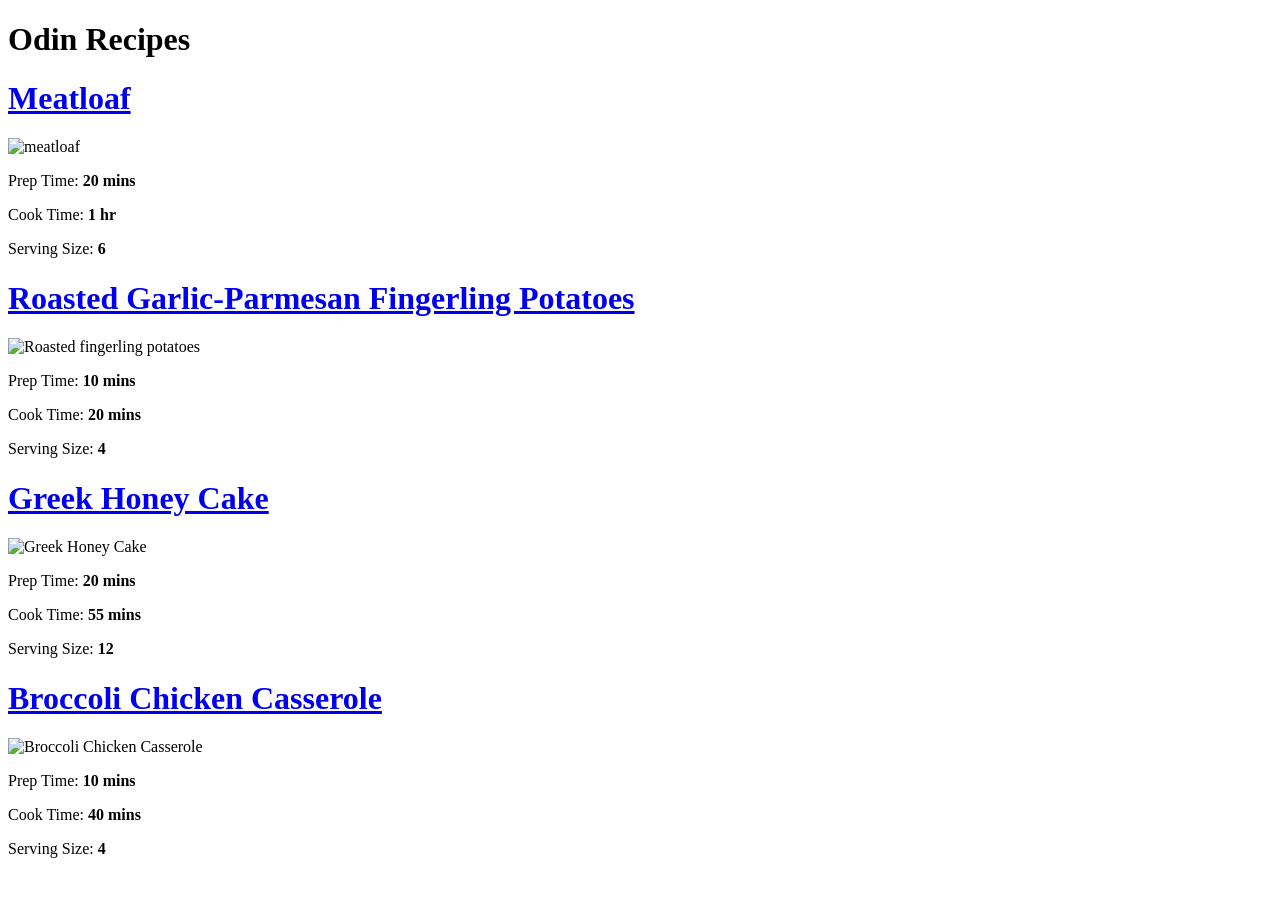
==== index.html @ 8db9ad66 "Add height and width to images" ====
<!DOCTYPE html>
<html lang="en">
<head>
    <meta charset="UTF-8">
    <meta name="viewport" content="width=device-width, initial-scale=1.0">
    <title>Odin Recipes</title>
</head>
<body>
    <h1>Odin Recipes</h1>
    <h1><a href="recipes/meatloaf.html">Meatloaf</a></h1>
    <img src="https://www.allrecipes.com/thmb/mKY06P7OC1BDREL8DoSNxCK2vAo=/750x0/filters:no_upscale():max_bytes(150000):strip_icc():format(webp)/2295590-Best-Ever-Meatloaf-ddmfs-083-4x3-1-6d7604c8b4204abd832a26ef85d0e58e.jpg" alt="meatloaf" width="400" height="300">
        <p>Prep Time: <strong>20 mins</strong></p>
        <p>Cook Time: <strong>1 hr</strong></p>
        <p>Serving Size: <strong>6</strong></p>
    <h1><a href="recipes/finger-potato.html">Roasted Garlic-Parmesan Fingerling Potatoes</a></h1>
    <img src="https://www.allrecipes.com/thmb/ExYATsYmZMxS44_PCqObFQiMBvU=/750x0/filters:no_upscale():max_bytes(150000):strip_icc():format(webp)/269519-roasted-garlic-parmesan-fingerling-potatoes-ddmfs-4x3-hero-1584-eb70bae9c20e48dd8fc822da3f15f1fb.jpeg" alt="Roasted fingerling potatoes" width="400" height="300">
        <p>Prep Time: <strong>10 mins</strong></p>
        <p>Cook Time: <strong>20 mins</strong></p>
        <p>Serving Size: <strong>4</strong></p>
    <h1><a href="recipes/greek-honey-cake.html">Greek Honey Cake</a></h1>
    <img src="https://www.allrecipes.com/thmb/S2AWqS0gSyOztcY0TSxYUbBmHLk=/750x0/filters:no_upscale():max_bytes(150000):strip_icc():format(webp)/22262_Greek-Honey-Cake-4x3-5fa1b43afde24b53906180c99cf8b187.jpg" alt="Greek Honey Cake" width="400" height="300">
        <p>Prep Time: <strong>20 mins</strong></p>
        <p>Cook Time: <strong>55 mins</strong></p>
        <p>Serving Size: <strong>12</strong></p>
    <h1><a href="recipes/brocc-chick-cass.html">Broccoli Chicken Casserole</a></h1>
    <img src="https://www.allrecipes.com/thmb/Wqqr1eGm4yHBEPp3e0eATlEiFeU=/750x0/filters:no_upscale():max_bytes(150000):strip_icc():format(webp)/8965-broccoli-chicken-casserole-i-DDMFS-4x3-7c100071a13c4226bae46ea4afcf756b.jpg" alt="Broccoli Chicken Casserole" width="400" height="300">
        <p>Prep Time: <strong>10 mins</strong></p>
        <p>Cook Time: <strong>40 mins</strong></p>
        <p>Serving Size: <strong>4</strong></p>

</body>
</html>
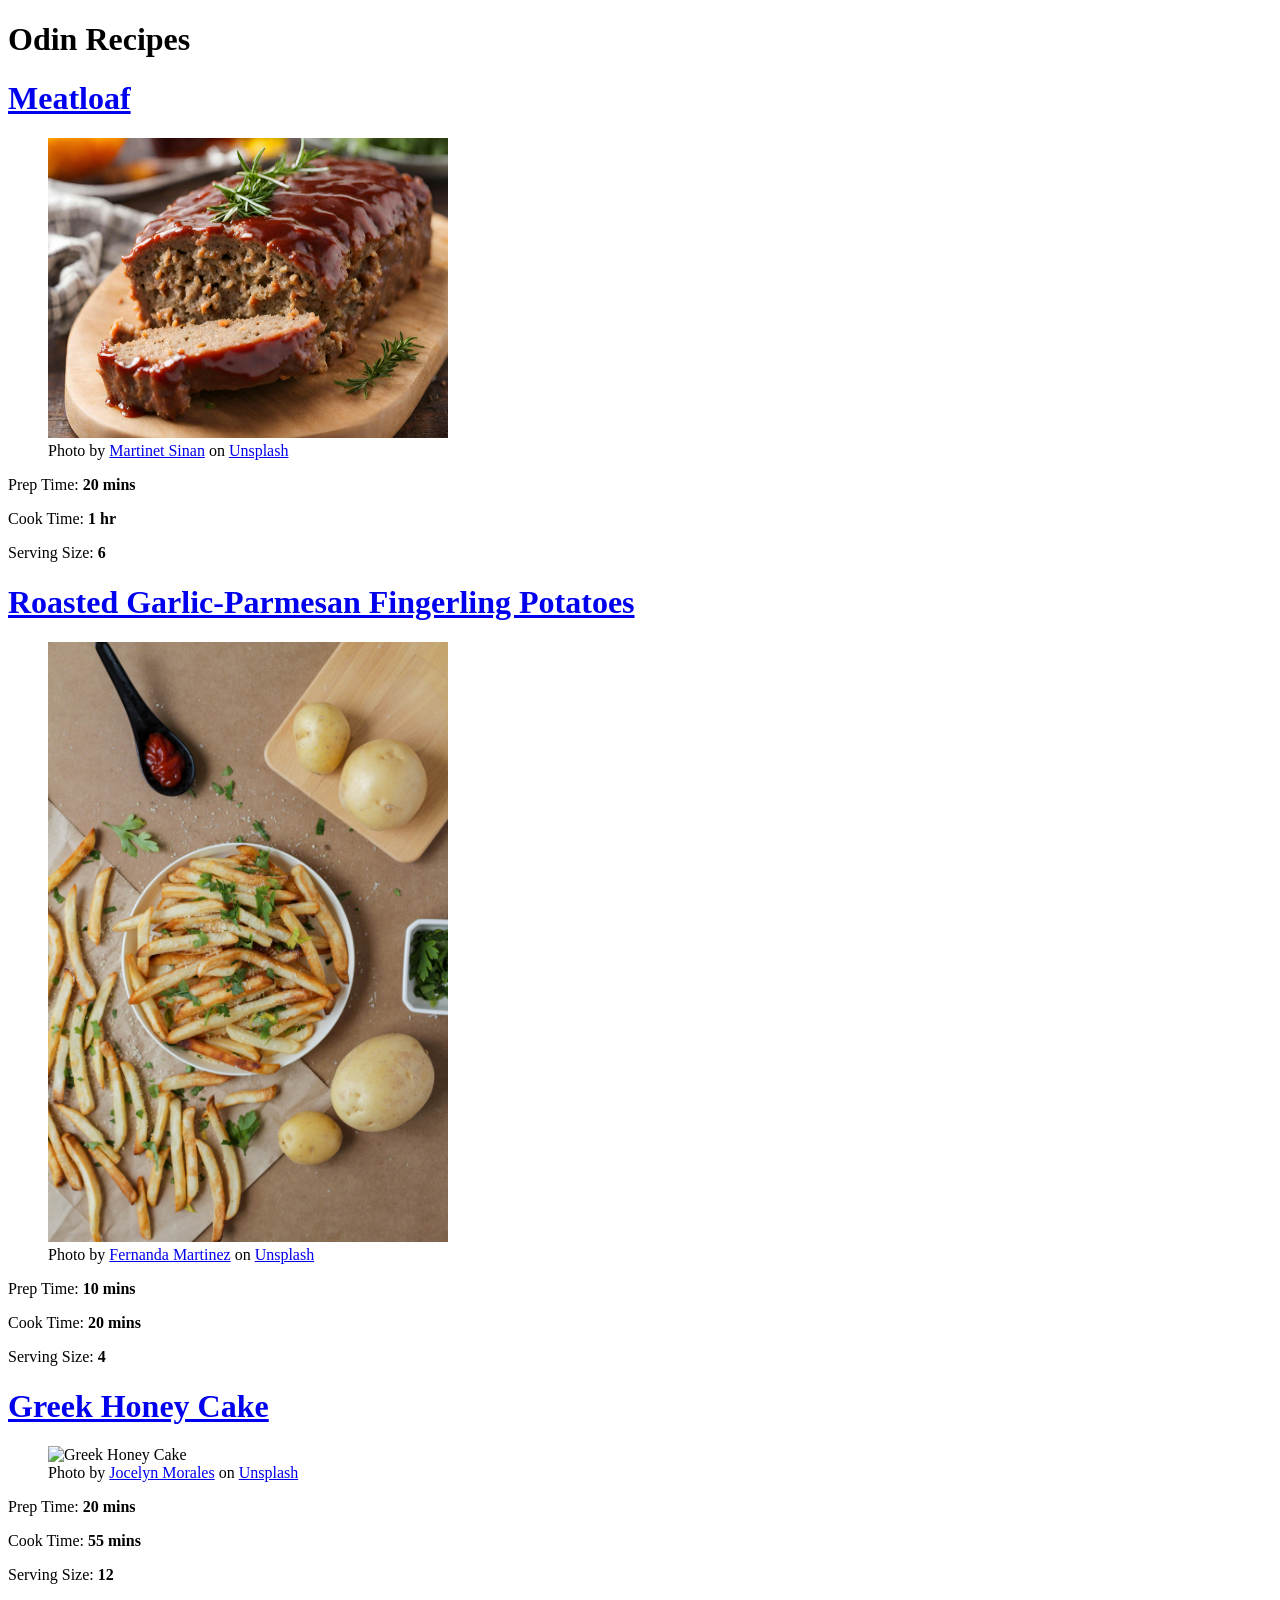
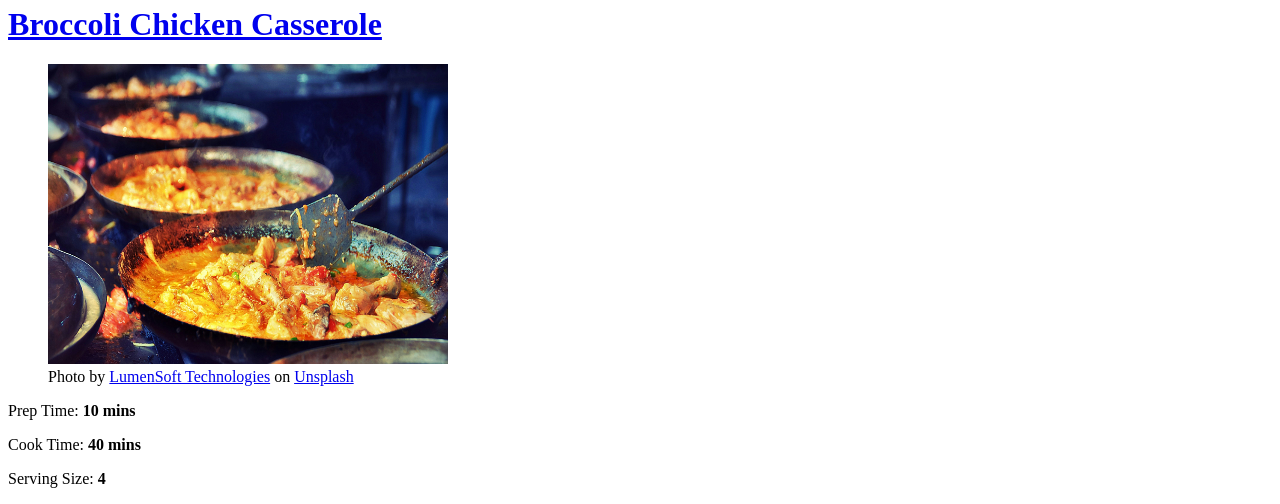
==== commit 60a0d3c0: "Change images and add author" ====
--- a/index.html
+++ b/index.html
@@ -8,22 +8,37 @@
 <body>
     <h1>Odin Recipes</h1>
     <h1><a href="recipes/meatloaf.html">Meatloaf</a></h1>
-    <img src="https://www.allrecipes.com/thmb/mKY06P7OC1BDREL8DoSNxCK2vAo=/750x0/filters:no_upscale():max_bytes(150000):strip_icc():format(webp)/2295590-Best-Ever-Meatloaf-ddmfs-083-4x3-1-6d7604c8b4204abd832a26ef85d0e58e.jpg" alt="meatloaf" width="400" height="300">
+    <figure>
+        <img src="images/meatloaf-odin.jpg" alt="meatloaf" width="400" height="300">
+        <figcaption>Photo by <a href="https://unsplash.com/@foodfusionfrenzy?utm_source=unsplash&utm_medium=referral&utm_content=creditCopyText" target="_blank">Martinet Sinan</a> on <a href="https://unsplash.com/photos/a-loaf-of-meatloaf-on-a-cutting-board-with-a-sprig-of-u0gs_AzC9CQ?utm_source=unsplash&utm_medium=referral&utm_content=creditCopyText" target="_blank">Unsplash</a></figcaption>
+    </figure>
         <p>Prep Time: <strong>20 mins</strong></p>
         <p>Cook Time: <strong>1 hr</strong></p>
         <p>Serving Size: <strong>6</strong></p>
     <h1><a href="recipes/finger-potato.html">Roasted Garlic-Parmesan Fingerling Potatoes</a></h1>
-    <img src="https://www.allrecipes.com/thmb/ExYATsYmZMxS44_PCqObFQiMBvU=/750x0/filters:no_upscale():max_bytes(150000):strip_icc():format(webp)/269519-roasted-garlic-parmesan-fingerling-potatoes-ddmfs-4x3-hero-1584-eb70bae9c20e48dd8fc822da3f15f1fb.jpeg" alt="Roasted fingerling potatoes" width="400" height="300">
+    <figure>
+        <img src="images/garlic-parm-fries-odin.jpg" alt="Roasted fingerling potatoes" width="400" height="600">
+        <figcaption>Photo by <a href="https://unsplash.com/@fermtz05?utm_source=unsplash&utm_medium=referral&utm_content=creditCopyText" target="_blank">Fernanda Martinez</a> on <a href="https://unsplash.com/photos/potato-fries-and-sliced-potato-on-white-ceramic-plate-H2RzlOijhlQ?utm_source=unsplash&utm_medium=referral&utm_content=creditCopyText" target="_blank">Unsplash</a>
+      </figcaption>
+    </figure>
         <p>Prep Time: <strong>10 mins</strong></p>
         <p>Cook Time: <strong>20 mins</strong></p>
         <p>Serving Size: <strong>4</strong></p>
     <h1><a href="recipes/greek-honey-cake.html">Greek Honey Cake</a></h1>
-    <img src="https://www.allrecipes.com/thmb/S2AWqS0gSyOztcY0TSxYUbBmHLk=/750x0/filters:no_upscale():max_bytes(150000):strip_icc():format(webp)/22262_Greek-Honey-Cake-4x3-5fa1b43afde24b53906180c99cf8b187.jpg" alt="Greek Honey Cake" width="400" height="300">
+    <figure>
+        <img src="images/greek-honey-cake.jpg" alt="Greek Honey Cake" width="400" height="550">
+        <figcaption>Photo by <a href="https://unsplash.com/@molnj?utm_source=unsplash&utm_medium=referral&utm_content=creditCopyText" target="_blank">Jocelyn Morales</a> on <a href="https://unsplash.com/photos/brown-bread-on-black-round-plate-uvikw6t8OQU?utm_source=unsplash&utm_medium=referral&utm_content=creditCopyText" target="_blank">Unsplash</a>
+      </figcaption>
+    </figure>
         <p>Prep Time: <strong>20 mins</strong></p>
         <p>Cook Time: <strong>55 mins</strong></p>
         <p>Serving Size: <strong>12</strong></p>
     <h1><a href="recipes/brocc-chick-cass.html">Broccoli Chicken Casserole</a></h1>
-    <img src="https://www.allrecipes.com/thmb/Wqqr1eGm4yHBEPp3e0eATlEiFeU=/750x0/filters:no_upscale():max_bytes(150000):strip_icc():format(webp)/8965-broccoli-chicken-casserole-i-DDMFS-4x3-7c100071a13c4226bae46ea4afcf756b.jpg" alt="Broccoli Chicken Casserole" width="400" height="300">
+    <figure>
+        <img src="images/brocc-chick-cass.jpg" alt="Broccoli Chicken Casserole" width="400" height="300">
+        <figcaption>Photo by <a href="https://unsplash.com/@candelarms?utm_source=unsplash&utm_medium=referral&utm_content=creditCopyText" target="_blank">LumenSoft Technologies</a> on <a href="https://unsplash.com/photos/cooking-pot-with-food-Qhxap8Qo_xo?utm_source=unsplash&utm_medium=referral&utm_content=creditCopyText" target="_blank">Unsplash</a>
+      </figcaption>
+    </figure>
         <p>Prep Time: <strong>10 mins</strong></p>
         <p>Cook Time: <strong>40 mins</strong></p>
         <p>Serving Size: <strong>4</strong></p>
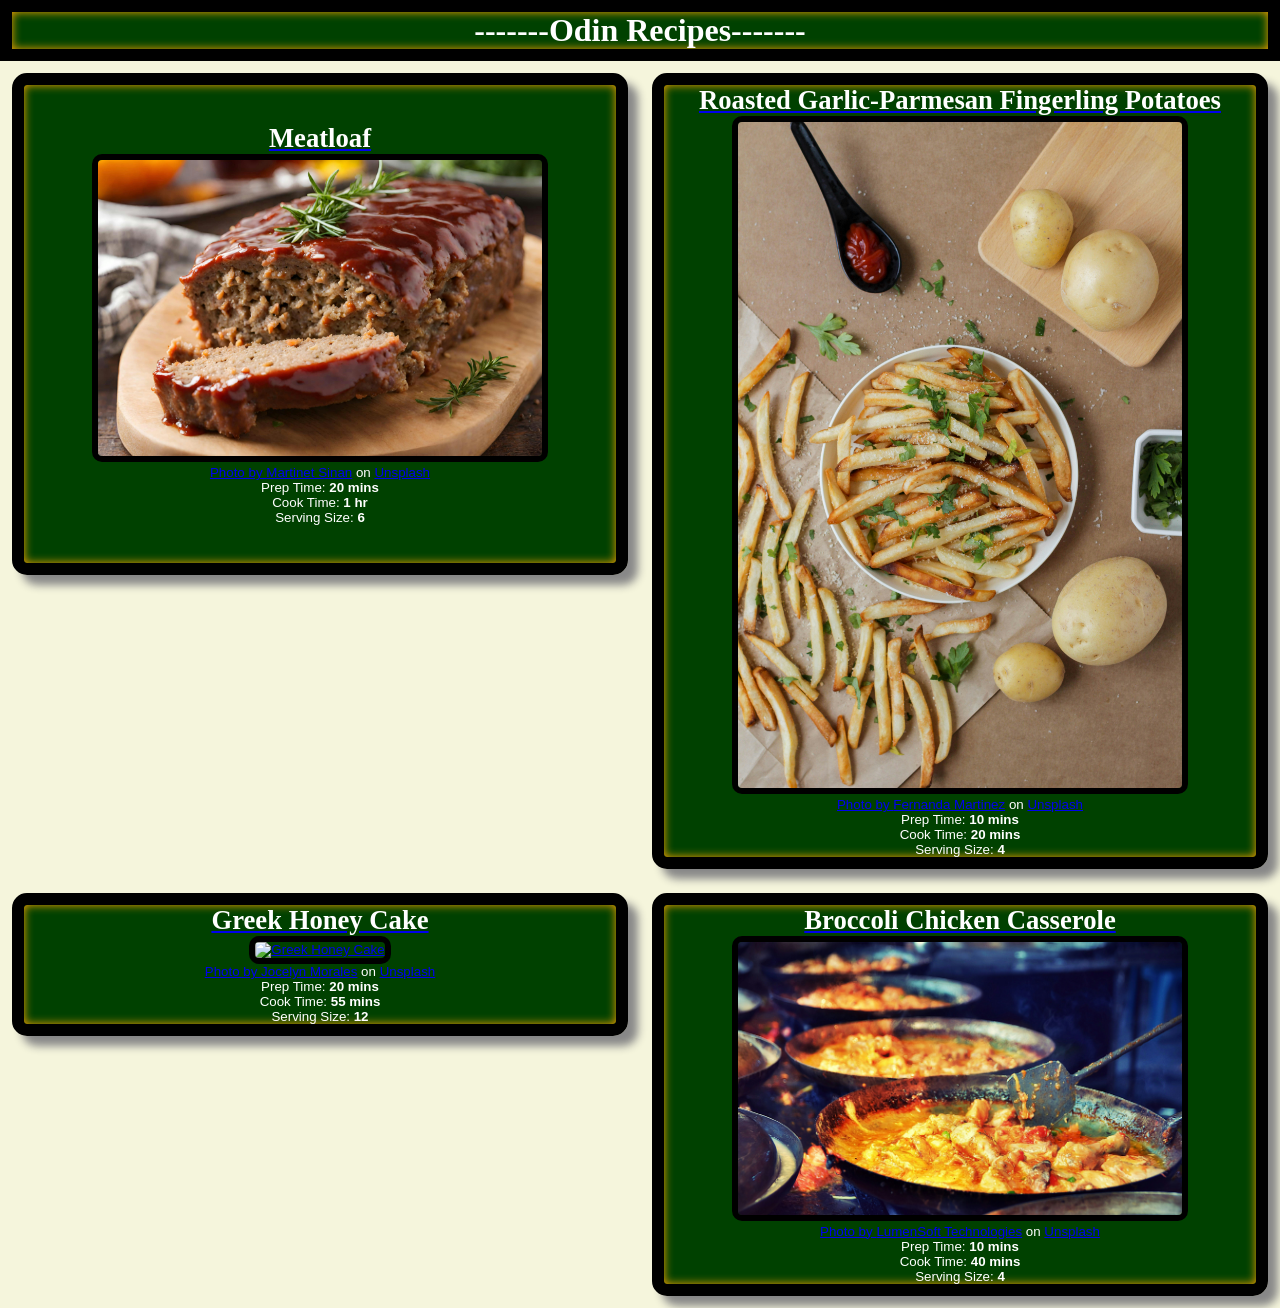
==== commit 6355166e: "Add styles to homepage" ====
--- a/index.html
+++ b/index.html
@@ -4,44 +4,79 @@
     <meta charset="UTF-8">
     <meta name="viewport" content="width=device-width, initial-scale=1.0">
     <title>Odin Recipes</title>
+    <link rel="stylesheet" href="styles.css">
 </head>
 <body>
-    <h1>Odin Recipes</h1>
-    <h1><a href="recipes/meatloaf.html">Meatloaf</a></h1>
-    <figure>
-        <img src="images/meatloaf-odin.jpg" alt="meatloaf" width="400" height="300">
-        <figcaption>Photo by <a href="https://unsplash.com/@foodfusionfrenzy?utm_source=unsplash&utm_medium=referral&utm_content=creditCopyText" target="_blank">Martinet Sinan</a> on <a href="https://unsplash.com/photos/a-loaf-of-meatloaf-on-a-cutting-board-with-a-sprig-of-u0gs_AzC9CQ?utm_source=unsplash&utm_medium=referral&utm_content=creditCopyText" target="_blank">Unsplash</a></figcaption>
-    </figure>
+
+  <div class="title">  
+    <h1>-------Odin Recipes-------</h1>
+  </div>  
+<div class="container-one">
+  <div class="meatbox">
+    <a href="recipes/meatloaf.html">
+    <button>
+    <h1>Meatloaf</h1>
+        <figure>
+            <img src="images/meatloaf-odin.jpg" alt="meatloaf" width="400" height="300">
+            <figcaption>Photo by <a href="https://unsplash.com/@foodfusionfrenzy?utm_source=unsplash&utm_medium=referral&utm_content=creditCopyText" target="_blank">Martinet Sinan</a> on <a href="https://unsplash.com/photos/a-loaf-of-meatloaf-on-a-cutting-board-with-a-sprig-of-u0gs_AzC9CQ?utm_source=unsplash&utm_medium=referral&utm_content=creditCopyText" target="_blank">Unsplash</a></figcaption>
+        </figure>
         <p>Prep Time: <strong>20 mins</strong></p>
         <p>Cook Time: <strong>1 hr</strong></p>
         <p>Serving Size: <strong>6</strong></p>
-    <h1><a href="recipes/finger-potato.html">Roasted Garlic-Parmesan Fingerling Potatoes</a></h1>
-    <figure>
-        <img src="images/garlic-parm-fries-odin.jpg" alt="Roasted fingerling potatoes" width="400" height="600">
-        <figcaption>Photo by <a href="https://unsplash.com/@fermtz05?utm_source=unsplash&utm_medium=referral&utm_content=creditCopyText" target="_blank">Fernanda Martinez</a> on <a href="https://unsplash.com/photos/potato-fries-and-sliced-potato-on-white-ceramic-plate-H2RzlOijhlQ?utm_source=unsplash&utm_medium=referral&utm_content=creditCopyText" target="_blank">Unsplash</a>
-      </figcaption>
-    </figure>
+    </button>
+    </a>
+  </div>
+  
+  <div class="potatobox">
+    <a href="recipes/finger-potato.html">
+    <button>
+    <h1>Roasted Garlic-Parmesan Fingerling Potatoes</h1>
+        <figure>
+            <img src="images/garlic-parm-fries-odin.jpg" alt="Roasted fingerling potatoes" width="400" height="600">
+            <figcaption>Photo by <a href="https://unsplash.com/@fermtz05?utm_source=unsplash&utm_medium=referral&utm_content=creditCopyText" target="_blank">Fernanda Martinez</a> on <a href="https://unsplash.com/photos/potato-fries-and-sliced-potato-on-white-ceramic-plate-H2RzlOijhlQ?utm_source=unsplash&utm_medium=referral&utm_content=creditCopyText" target="_blank">Unsplash</a>
+            </figcaption>
+        </figure>
         <p>Prep Time: <strong>10 mins</strong></p>
         <p>Cook Time: <strong>20 mins</strong></p>
         <p>Serving Size: <strong>4</strong></p>
-    <h1><a href="recipes/greek-honey-cake.html">Greek Honey Cake</a></h1>
-    <figure>
-        <img src="images/greek-honey-cake.jpg" alt="Greek Honey Cake" width="400" height="550">
-        <figcaption>Photo by <a href="https://unsplash.com/@molnj?utm_source=unsplash&utm_medium=referral&utm_content=creditCopyText" target="_blank">Jocelyn Morales</a> on <a href="https://unsplash.com/photos/brown-bread-on-black-round-plate-uvikw6t8OQU?utm_source=unsplash&utm_medium=referral&utm_content=creditCopyText" target="_blank">Unsplash</a>
-      </figcaption>
-    </figure>
+    </button>
+    </a>
+  </div>
+</div> 
+
+<div class="container-two">
+  <div class="cakebox">
+    <a href="recipes/greek-honey-cake.html">
+    <button>
+    <h1>Greek Honey Cake</h1>
+        <figure>
+            <img src="images/greek-honey-cake.jpg" alt="Greek Honey Cake" width="400" height="550">
+            <figcaption>Photo by <a href="https://unsplash.com/@molnj?utm_source=unsplash&utm_medium=referral&utm_content=creditCopyText" target="_blank">Jocelyn Morales</a> on <a href="https://unsplash.com/photos/brown-bread-on-black-round-plate-uvikw6t8OQU?utm_source=unsplash&utm_medium=referral&utm_content=creditCopyText" target="_blank">Unsplash</a>
+            </figcaption>
+        </figure>
         <p>Prep Time: <strong>20 mins</strong></p>
         <p>Cook Time: <strong>55 mins</strong></p>
         <p>Serving Size: <strong>12</strong></p>
-    <h1><a href="recipes/brocc-chick-cass.html">Broccoli Chicken Casserole</a></h1>
-    <figure>
-        <img src="images/brocc-chick-cass.jpg" alt="Broccoli Chicken Casserole" width="400" height="300">
-        <figcaption>Photo by <a href="https://unsplash.com/@candelarms?utm_source=unsplash&utm_medium=referral&utm_content=creditCopyText" target="_blank">LumenSoft Technologies</a> on <a href="https://unsplash.com/photos/cooking-pot-with-food-Qhxap8Qo_xo?utm_source=unsplash&utm_medium=referral&utm_content=creditCopyText" target="_blank">Unsplash</a>
-      </figcaption>
-    </figure>
+    </button>
+    </a>
+  </div>        
+
+  <div class="broccbox">
+    <a href="recipes/brocc-chick-cass.html">
+    <button>
+    <h1>Broccoli Chicken Casserole</h1>
+        <figure>
+            <img src="images/brocc-chick-cass.jpg" alt="Broccoli Chicken Casserole" width="400" height="300">
+            <figcaption>Photo by <a href="https://unsplash.com/@candelarms?utm_source=unsplash&utm_medium=referral&utm_content=creditCopyText" target="_blank">LumenSoft Technologies</a> on <a href="https://unsplash.com/photos/cooking-pot-with-food-Qhxap8Qo_xo?utm_source=unsplash&utm_medium=referral&utm_content=creditCopyText" target="_blank">Unsplash</a>
+            </figcaption>
+        </figure>
         <p>Prep Time: <strong>10 mins</strong></p>
         <p>Cook Time: <strong>40 mins</strong></p>
         <p>Serving Size: <strong>4</strong></p>
+    </button>
+    </a>
+  </div> 
+</div>     
 
 </body>
 </html>
--- a/styles.css
+++ b/styles.css
@@ -0,0 +1,134 @@
+* {
+    margin: 0px;
+    padding: 0px;
+}
+
+
+div{
+    box-sizing: border-box;
+    font-family: Arial, Helvetica, sans-serif ;
+}
+
+
+body {
+    background-color: beige;
+}
+
+h1{
+    font-family: 'Papyrus', fantasy;
+    font-size: 200%;
+    color: white;
+}
+
+p {
+    font-size: 100%;
+}
+
+.title{
+    text-align: center;
+    border: 12px solid black;
+    background-color: rgb(0,65,0);
+    box-shadow: inset 0 0 10px #f8a100 ;
+    
+}
+
+.container-one {
+    display: flex;
+}
+
+.container-two {
+    display: flex;
+}
+
+.meatbox {
+    
+    margin: 12px;
+    border-radius: 15px;
+    padding: 0px;
+    width: 50% ;
+    height: 25%;
+    box-shadow: 10px 10px 8px #888888;
+}
+
+.meatbox button{
+    padding-top: 38px;
+    padding-bottom: 38px;
+    height: auto;
+    width: 100%;
+    border: 12px solid black;
+    border-radius: 15px;
+    background-color: rgb(0, 65, 0);
+    color: white;
+    box-shadow: inset 0 0 10px #f8a100 ;
+}
+
+.potatobox{
+     
+    margin: 12px;
+    border-radius: 15px;
+    padding: 0px;
+    width: 50% ;
+    height: 25%;
+    box-shadow: 10px 10px 8px #888888; 
+}
+
+.potatobox button {
+    height: auto;
+    width: 100%;
+    border: 12px solid black;
+    border-radius: 15px;
+    background-color: rgb(0, 65, 0);
+    color: white;
+    box-shadow: inset 0 0 10px #f8a100 ;
+}
+
+.cakebox{
+    margin: 12px;
+    border-radius: 15px;
+    padding: 0px;
+    width: 50% ;
+    height: 25%;
+    box-shadow: 10px 10px 8px #888888;
+}
+
+.cakebox button{
+    height: auto;
+    width: 100%;
+    border: 12px solid black;
+    border-radius: 15px;
+    background-color: rgb(0, 65, 0);
+    color: white;
+    box-shadow: inset 0 0 10px #f8a100 ;
+}
+
+.broccbox {
+    margin: 12px;
+    border-radius: 15px;
+    padding: 0px;
+    width: 50% ;
+    height: 25%;
+    box-shadow: 10px 10px 8px #888888;
+}
+
+.broccbox button{
+    height: auto;
+    width: 100%;
+    border: 12px solid black;
+    border-radius: 15px;
+    background-color: rgb(0, 65, 0);
+    color: white;
+    box-shadow: inset 0 0 10px #f8a100 ;
+}
+
+
+
+img {
+    border-radius: 10px;
+    padding: 0px;
+    width: 75% ;
+    height: auto ;
+    border: 6px solid black;
+    
+}
+
+
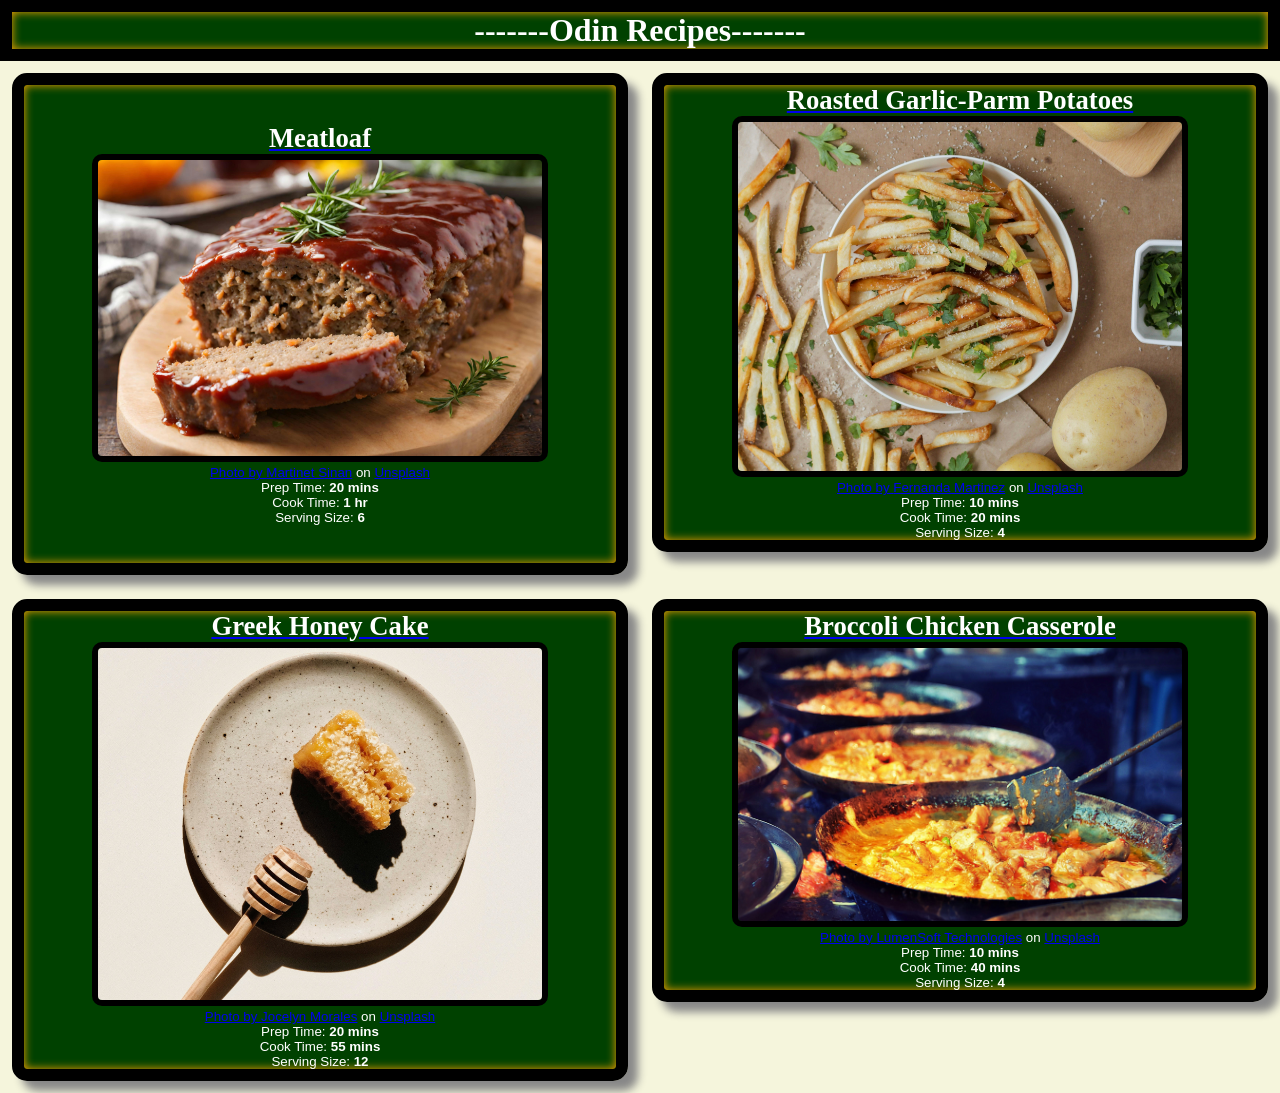
==== commit 9775a7be: "Condense recipe name to fit page" ====
--- a/index.html
+++ b/index.html
@@ -30,7 +30,7 @@
   <div class="potatobox">
     <a href="recipes/finger-potato.html">
     <button>
-    <h1>Roasted Garlic-Parmesan Fingerling Potatoes</h1>
+    <h1>Roasted Garlic-Parm Potatoes</h1>
         <figure>
             <img src="images/garlic-parm-fries-odin.jpg" alt="Roasted fingerling potatoes" width="400" height="600">
             <figcaption>Photo by <a href="https://unsplash.com/@fermtz05?utm_source=unsplash&utm_medium=referral&utm_content=creditCopyText" target="_blank">Fernanda Martinez</a> on <a href="https://unsplash.com/photos/potato-fries-and-sliced-potato-on-white-ceramic-plate-H2RzlOijhlQ?utm_source=unsplash&utm_medium=referral&utm_content=creditCopyText" target="_blank">Unsplash</a>
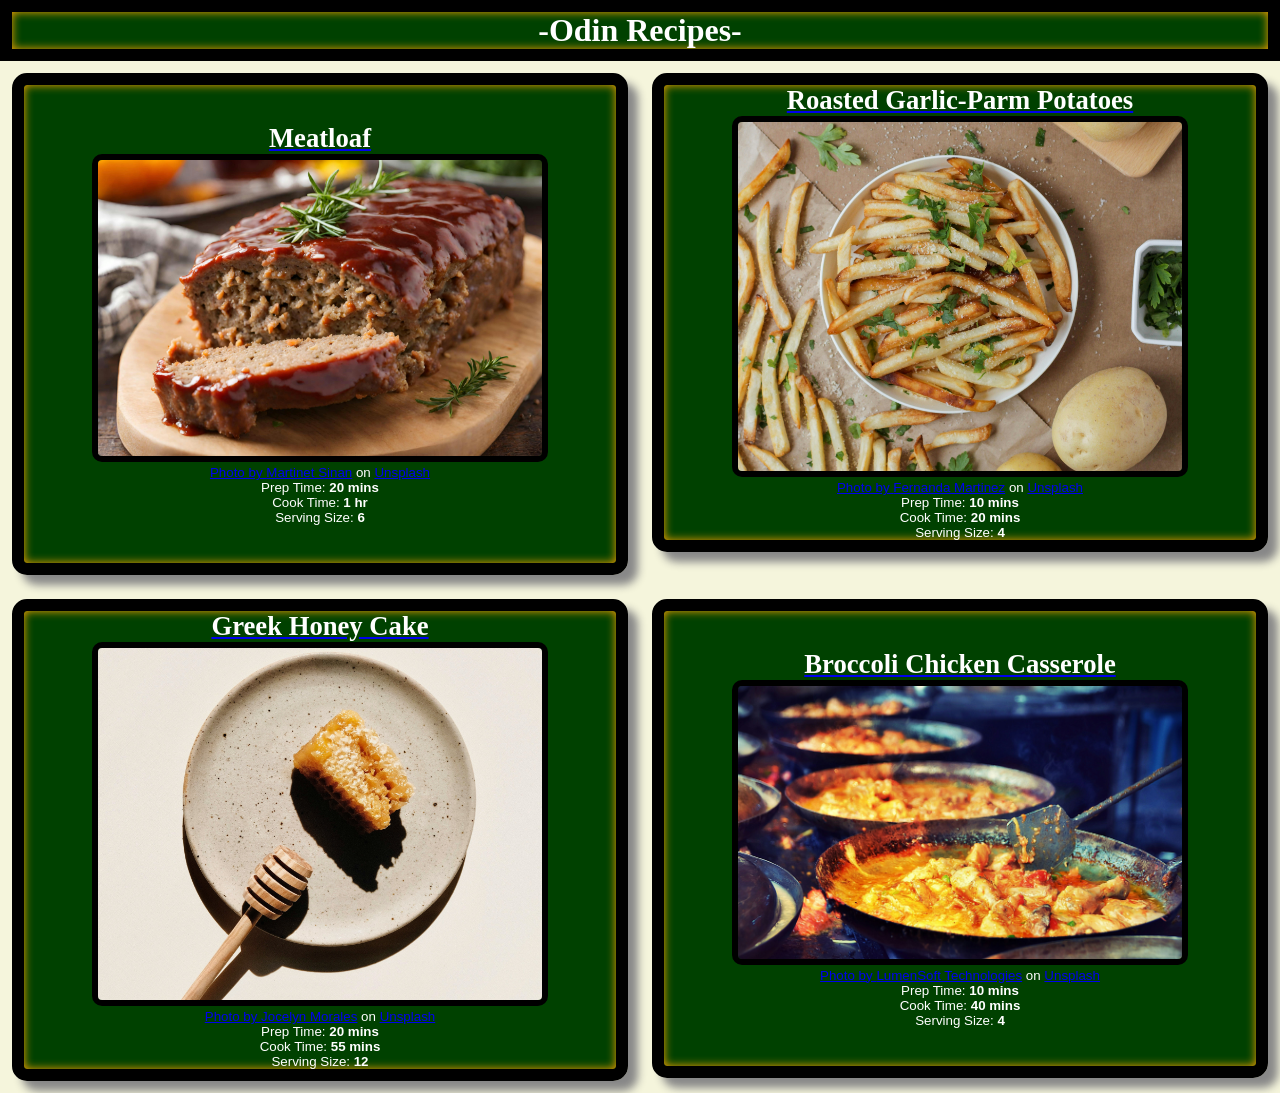
==== commit 2cd53d80: "Adjust title" ====
--- a/index.html
+++ b/index.html
@@ -9,7 +9,7 @@
 <body>
 
   <div class="title">  
-    <h1>-------Odin Recipes-------</h1>
+    <h1>-Odin Recipes-</h1>
   </div>  
 <div class="container-one">
   <div class="meatbox">
--- a/styles.css
+++ b/styles.css
@@ -111,6 +111,8 @@
 }
 
 .broccbox button{
+    padding-top: 38px ;
+    padding-bottom: 38px ;
     height: auto;
     width: 100%;
     border: 12px solid black;
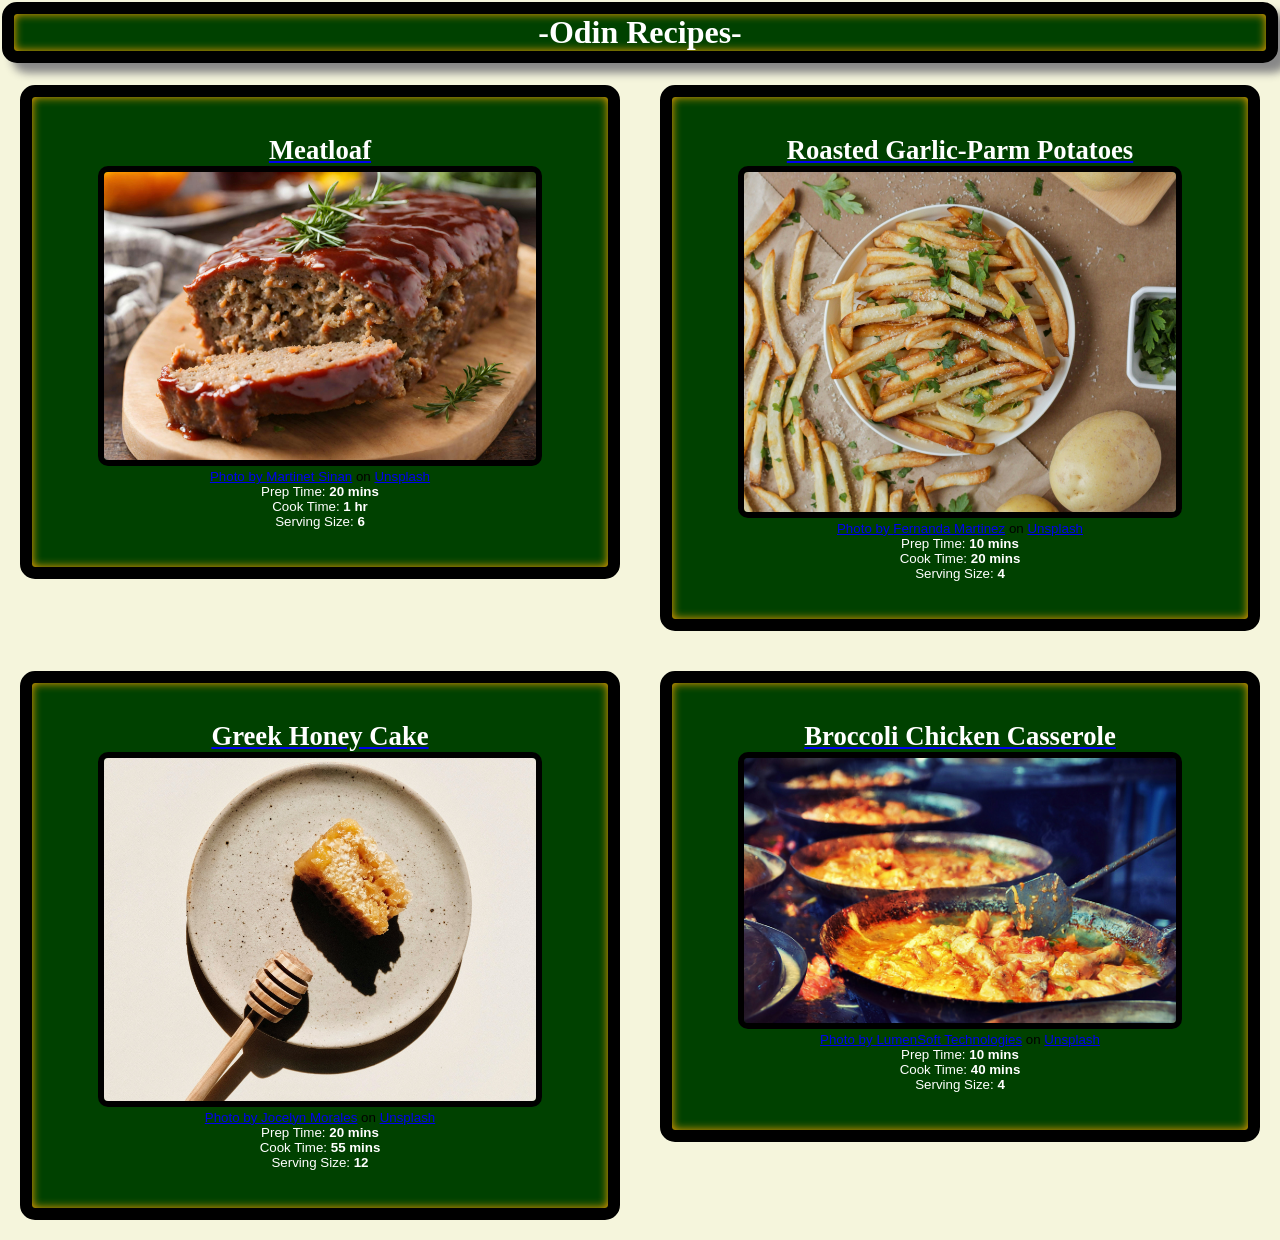
==== commit 83b8b2f5: "Finish styles on pages" ====
--- a/index.html
+++ b/index.html
@@ -12,8 +12,9 @@
     <h1>-Odin Recipes-</h1>
   </div>  
 <div class="container-one">
+  <a href="recipes/meatloaf.html">
   <div class="meatbox">
-    <a href="recipes/meatloaf.html">
+    
     <button>
     <h1>Meatloaf</h1>
         <figure>
@@ -24,10 +25,11 @@
         <p>Cook Time: <strong>1 hr</strong></p>
         <p>Serving Size: <strong>6</strong></p>
     </button>
-    </a>
+    
   </div>
+  </a>
   
-  <div class="potatobox">
+  <div class="meatbox">
     <a href="recipes/finger-potato.html">
     <button>
     <h1>Roasted Garlic-Parm Potatoes</h1>
@@ -45,7 +47,7 @@
 </div> 
 
 <div class="container-two">
-  <div class="cakebox">
+  <div class="meatbox">
     <a href="recipes/greek-honey-cake.html">
     <button>
     <h1>Greek Honey Cake</h1>
@@ -61,7 +63,7 @@
     </a>
   </div>        
 
-  <div class="broccbox">
+  <div class="meatbox">
     <a href="recipes/brocc-chick-cass.html">
     <button>
     <h1>Broccoli Chicken Casserole</h1>
--- a/styles.css
+++ b/styles.css
@@ -20,17 +20,74 @@
     color: white;
 }
 
+h2{
+   font-family: 'Papyrus', fantasy;
+    font-size: 200%;
+    color: white; 
+}
+
 p {
     font-size: 100%;
 }
 
+li {
+    padding: 10px;
+    font-weight: bold;
+    margin: 32px;
+    display: inline-flexbox;
+}
+
+.bthp {
+    margin: 5px;
+    width: 240px;
+    height: 80px;
+    margin-left: 12px;
+    border: 8px solid black;
+    border-radius: 15px;
+    background-image: linear-gradient(90deg, rgb(0, 65, 0) 0%, rgb(0,0, 0) 50%, rgb(0,65,0) 100%);
+    color: white;
+    font-size: 150%;
+    font-family: 'Papyrus', fantasy;
+    transition: transform 0.3s ease-in-out;
+    box-shadow: 10px 10px 8px #888888, inset 0 0 10px #f8a100 ;
+}
+
+.bthp:hover{
+    cursor: pointer;
+    transform: scale(1.1);
+}
+
 .title{
     text-align: center;
     border: 12px solid black;
+    border-radius: 15px;
+    margin: 2px;
     background-color: rgb(0,65,0);
-    box-shadow: inset 0 0 10px #f8a100 ;
-    
-}
+    box-shadow: 10px 10px 8px #888888, inset 0 0 10px #f8a100 ;
+    
+    
+}
+
+.recipe-name{
+    color: black;
+}
+
+.ingredients{
+    column-count: 2; /* or column-count: 2; */
+  -webkit-columns: 2; /* for Safari */
+  -moz-columns: 2; /* for Firefox */
+}
+ 
+.ingredient-one{
+    
+    margin: 12px;
+}
+
+.ingredient-two{
+    
+    margin: 12px;
+}
+
 
 .container-one {
     display: flex;
@@ -40,14 +97,18 @@
     display: flex;
 }
 
+ .details p{
+    font-size: 150%;
+    padding: 10px;
+}
+
 .meatbox {
-    
-    margin: 12px;
-    border-radius: 15px;
-    padding: 0px;
-    width: 50% ;
-    height: 25%;
-    box-shadow: 10px 10px 8px #888888;
+    border: none ;
+    margin: 12px;
+    border-radius: 15px;
+    padding: 8px;
+    width: 50% ;
+    height: 25%;
 }
 
 .meatbox button{
@@ -60,19 +121,29 @@
     background-color: rgb(0, 65, 0);
     color: white;
     box-shadow: inset 0 0 10px #f8a100 ;
+    transition: transform 0.3s ease-in-out;
+}
+
+.meatbox button:hover{
+    cursor: pointer;
+    transform: scale(1.05);
 }
 
 .potatobox{
-     
-    margin: 12px;
-    border-radius: 15px;
-    padding: 0px;
-    width: 50% ;
-    height: 25%;
-    box-shadow: 10px 10px 8px #888888; 
+    border: 12px solid black; 
+    margin: 12px;
+    border-radius: 15px;
+    padding: 8px;
+    width: 50% ;
+    height: 25%;
+    box-shadow: 10px 10px 8px #888888;
+    background-color: rgb(0, 65, 0);
+    box-shadow: inset 0 0 10px #f8a100 ; 
 }
 
 .potatobox button {
+    padding-top: 38px ;
+    padding-bottom: 38px ;
     height: auto;
     width: 100%;
     border: 12px solid black;
@@ -83,15 +154,20 @@
 }
 
 .cakebox{
-    margin: 12px;
-    border-radius: 15px;
-    padding: 0px;
+    border: 12px solid black;
+    margin: 12px;
+    border-radius: 15px;
+    padding: 8px;
     width: 50% ;
     height: 25%;
     box-shadow: 10px 10px 8px #888888;
+    background-color: rgb(0, 65, 0);
+    box-shadow: inset 0 0 10px #f8a100 ;
 }
 
 .cakebox button{
+    padding-top: 38px ;
+    padding-bottom: 38px ;
     height: auto;
     width: 100%;
     border: 12px solid black;
@@ -102,12 +178,15 @@
 }
 
 .broccbox {
-    margin: 12px;
-    border-radius: 15px;
-    padding: 0px;
+    border: 12px solid black ;
+    margin: 12px;
+    border-radius: 15px;
+    padding: 8px;
     width: 50% ;
     height: 25%;
     box-shadow: 10px 10px 8px #888888;
+    background-color: rgb(0, 65, 0);
+    box-shadow: inset 0 0 10px #f8a100 ;
 }
 
 .broccbox button{
@@ -133,4 +212,23 @@
     
 }
 
-
+figcaption {
+    color: black;
+}
+
+.descrip {
+    font-size: 150%;
+    font-family: 'Papyrus', fantasy;
+    margin-top: 104px;
+    font-weight: bolder;
+    border: 4px solid rgb(0,65,0);
+    border-radius: 8px;
+    width:max-content;
+    height: 50%;
+    padding: 12px;
+}
+
+
+
+
+
